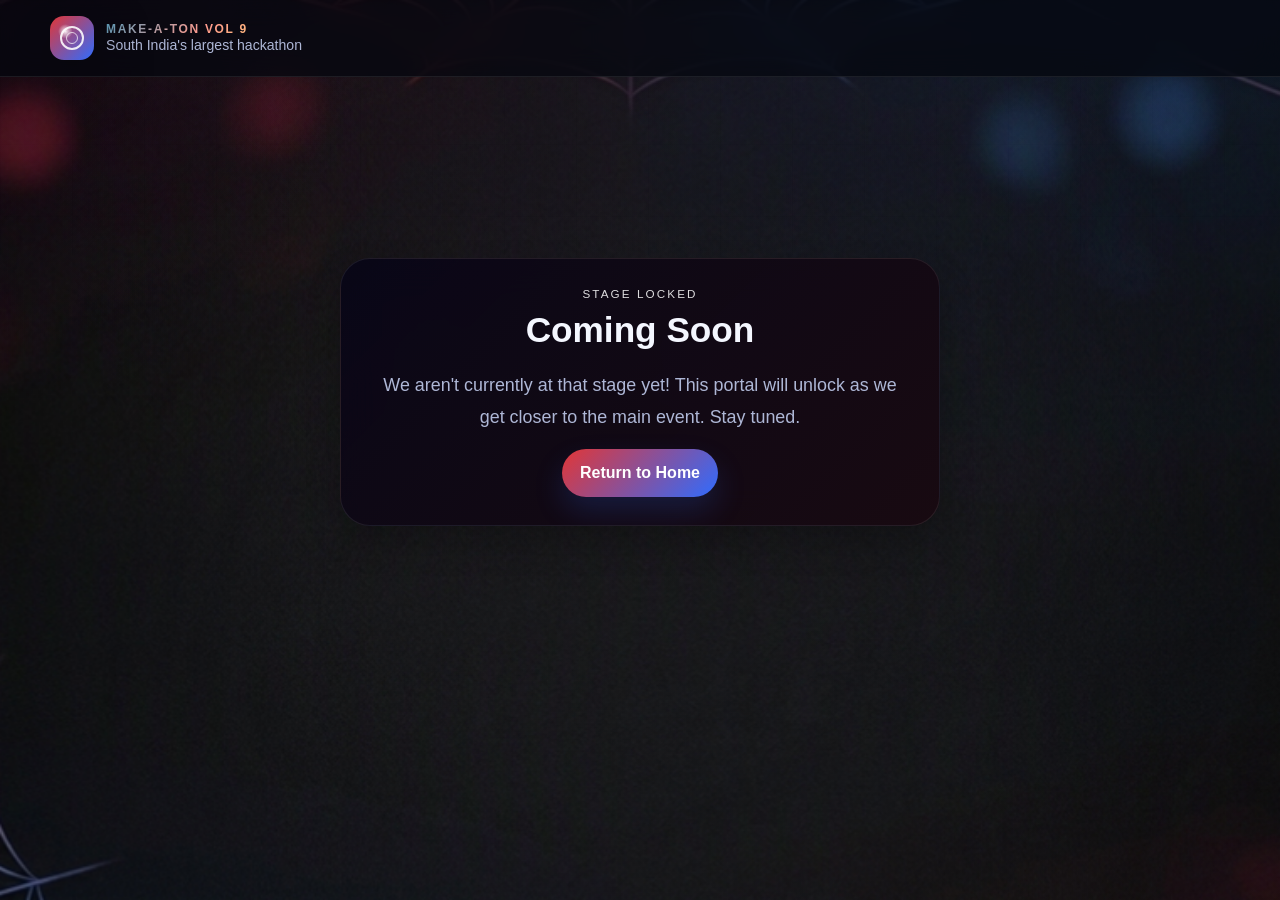
==== last-edition.html @ f96b0bd4 "first commit" ====
<!DOCTYPE html>
<html lang="en">
<head>
    <meta charset="UTF-8">
    <meta name="viewport" content="width=device-width, initial-scale=1.0">
    <title>Coming Soon | Make-A-Ton Vol 9</title>
    <link rel="stylesheet" href="assets/styles.css">
    <link rel="stylesheet" href="assets/hero.css">
    <link rel="stylesheet" href="assets/sections.css">
</head>
<body>
    <div class="page-shell">
        <div class="ambient-orb orb-red" aria-hidden="true"></div>
        <div class="ambient-orb orb-blue" aria-hidden="true"></div>

        <header class="site-header">
            <div class="container header-inner">
                <a class="brand" href="index.html#home">
                    <div class="brand-mark" aria-hidden="true"></div>
                    <div class="brand-copy">
                        <strong>MAKE-A-TON Vol 9</strong>
                        <span>South India's largest hackathon</span>
                    </div>
                </a>
            </div>
        </header>

        <main class="container coming-soon-page">
    <div class="section-card coming-soon-card">
        <div class="section-kicker">Stage Locked</div>
        <h2 class="coming-soon-title">Coming Soon</h2>
        <p class="lead coming-soon-copy">
            We aren't currently at that stage yet! This portal will unlock as we get closer to the main event. Stay tuned.
        </p>
        <a class="btn btn-primary" href="index.html">Return to Home</a>
    </div>
</main>
    </div>
</body>
</html>
---- assets/styles.css ----
:root {
            --bg: #070b14;
            --bg-soft: #0d1426;
            --panel: rgba(11, 18, 34, 0.82);
            --panel-strong: rgba(16, 25, 47, 0.94);
            --text: #f4f7ff;
            --muted: #aeb7d6;
            --red: #e23636;
            --blue: #2f6cff;
            --line: rgba(255, 255, 255, 0.1);
            --shadow: 0 20px 60px rgba(0, 0, 0, 0.35);
            --radius-xl: 30px;
            --radius-lg: 22px;
            --radius-md: 16px;
            --content-width: 1180px;
        }

        * {
            box-sizing: border-box;
        }

        html {
            scroll-behavior: smooth;
        }

        body {
        margin: 0;
        color: var(--text);
        background:
         radial-gradient(circle at top left, rgba(14, 8, 46, 0.22), transparent 26%),
         radial-gradient(circle at top right, rgba(26, 31, 42, 0.2), transparent 80%),
         radial-gradient(circle at 50% 0%, rgba(53, 17, 17, 0.08), transparent 72%),
         url("gen2.png") center/cover no-repeat fixed #070b14; 
        font-family: "Segoe UI", Tahoma, Geneva, Verdana, sans-serif;
        overflow-x: hidden;
        }

        body::before {
        content: "";
        position: fixed;
        inset: 0;
        pointer-events: none;
        background-image:
        linear-gradient(rgba(10, 1, 1, 0.04) 1px, transparent 1px),
        linear-gradient(90deg, rgba(9, 1, 1, 0.04) 1px, transparent 1px);
        background-size: 72px 72px;
        -webkit-mask-image: linear-gradient(180deg, rgba(0, 0, 0, 0.4), transparent 75%);
        mask-image: linear-gradient(180deg, rgba(0, 0, 0, 0.4), transparent 75%);
        opacity: 0.45;
        }

        a {
            color: inherit;
        }

        .muted-text {
            color: var(--muted);
        }

        .page-shell {
            position: relative;
            min-height: 100vh;
        }

        .hero-title {
            font-size: clamp(2.8rem, 6.2vw, 4.8rem);
            font-weight: 900;
            letter-spacing: 0.04em;
            color: #ffffff;
            display: inline-flex;
            align-items: center;
            justify-content: flex-start;
            flex-wrap: nowrap;
            white-space: nowrap;
            text-shadow: 0 0 16px rgba(226, 54, 54, 0.16);
            line-height: 0.95;
        }

        .title-spider-logo {
            height: 0.9em;
            width: auto;
            margin: 0 0.08em;
            filter: drop-shadow(0 0 10px rgba(226, 54, 54, 0.35));
            flex-shrink: 0;
        }

        .relative-box {
            position: relative;
            overflow: visible;
        }

        .character-cutout {
            position: absolute;
            top: -68px;
            right: 16px;
            width: 160px;
            height: auto;
            pointer-events: none;
            z-index: 3;
            filter: drop-shadow(0 10px 24px rgba(0, 0, 0, 0.75));
        }

        .web-divider {
            width: 100%;
            display: flex;
            justify-content: center;
            margin: -10px 0 28px;
            pointer-events: none;
        }

        .web-divider img {
            width: min(100%, 800px);
            opacity: 0.5;
        }

        .container {
            width: min(calc(100% - 32px), var(--content-width));
            margin: 0 auto;
            position: relative;
            z-index: 1;
        }

        .site-header {
            position: sticky;
            top: 0;
            z-index: 20;
            border-bottom: 1px solid rgba(255, 255, 255, 0.08);
            background: rgba(5, 8, 16, 0.74);
            -webkit-backdrop-filter: blur(14px);
            backdrop-filter: blur(14px);
        }

        .header-inner {
            display: flex;
            align-items: center;
            justify-content: space-between;
            gap: 16px;
            padding: 16px 0;
        }

        .brand {
            display: flex;
            align-items: center;
            gap: 12px;
            text-decoration: none;
        }

        .brand-mark {
            width: 44px;
            height: 44px;
            border-radius: 14px;
            background:
                radial-gradient(circle at 35% 35%, rgba(255, 255, 255, 0.9), rgba(255, 255, 255, 0) 18%),
                linear-gradient(135deg, var(--red), var(--blue));
            position: relative;
            box-shadow: var(--shadow);
        }

        .brand-mark::before,
        .brand-mark::after {
            content: "";
            position: absolute;
            inset: 10px;
            border-radius: 999px;
            border: 2px solid rgba(255, 255, 255, 0.88);
        }

        .brand-mark::after {
            inset: 16px;
            border-width: 1px;
            opacity: 0.8;
        }

        .brand-copy strong {
            display: block;
            letter-spacing: 0.14em;
            text-transform: uppercase;
            font-size: 0.75rem;
            font-weight: 700;
            background: linear-gradient(135deg, #5b9bb9, #ff9a8d, #ffd56b);
            -webkit-background-clip: text;
            background-clip: text;
            color: transparent;
        }

        .brand-copy span {
            color: var(--muted);
            font-size: 0.88rem;
        }

        .title {
            margin: 18px 0 14px;
            font-size: clamp(3rem, 7vw, 6.25rem);
            line-height: 0.95;
            text-transform: uppercase;
            letter-spacing: 0.06em;
            color: transparent;
            background: linear-gradient(135deg, #6fd2ff, #ffd97d, #ff6978);
            -webkit-background-clip: text;
            background-clip: text;
            text-shadow: 0 18px 40px rgba(0, 0, 0, 0.24);
        }

        

        .nav-links {
            display: flex;
            flex-wrap: wrap;
            justify-content: flex-end;
            gap: 10px;
        }

        .nav-links a {
            text-decoration: none;
            color: var(--muted);
            padding: 10px 14px;
            border-radius: 999px;
            border: 1px solid transparent;
            transition: 180ms ease;
            font-size: 0.94rem;
        }

        .nav-links a:hover,
        .nav-links a:focus-visible {
            color: var(--text);
            border-color: rgba(255, 255, 255, 0.14);
            background: rgba(255, 255, 255, 0.05);
            outline: none;
        }

        .hero::before,
        .section-card::before {
            content: "";
            position: absolute;
            inset: -8%;
            background-repeat: no-repeat;
            background-position: center;
            background-size: cover;
            opacity: 0.06;
            pointer-events: none;
            z-index: 0;
            filter: saturate(0.8) contrast(1.04);
        }

        .hero > *,
        .section-card > * {
            position: relative;
            z-index: 1;
        }

        .title {
            margin: 18px 0 14px;
            font-size: clamp(3rem, 7vw, 6.25rem);
            line-height: 0.95;
            text-transform: uppercase;
            letter-spacing: 0.06em;
        }

        .title .spider-a {
            display: inline-grid;
            place-items: center;
            width: 0.92em;
            height: 0.92em;
            margin: 0 0.02em;
            border-radius: 999px;
            background: linear-gradient(135deg, var(--red), var(--blue));
            box-shadow: 0 0 0 0.08em rgba(255, 255, 255, 0.14) inset;
            position: relative;
            vertical-align: middle;
        }

        .title .spider-a::before,
        .title .spider-a::after {
            content: "";
            position: absolute;
            left: 50%;
            top: 50%;
            width: 56%;
            height: 1.5px;
            background: rgba(255, 255, 255, 0.9);
            transform: translate(-50%, -50%) rotate(18deg);
            transform-origin: center;
        }

        .title .spider-a::after {
            transform: translate(-50%, -50%) rotate(-18deg);
        }


        .sr-only {
            position: absolute;
            width: 1px;
            height: 1px;
            padding: 0;
            margin: -1px;
            overflow: hidden;
            clip: rect(0, 0, 0, 0);
            white-space: nowrap;
            border: 0;
        }

    


.event-chip {
    display: flex;
    flex-direction: column; 
    align-items: flex-start; /* Aligns them to the left */
    width: 100%;
    gap: 16px;
    padding: 0 4px;
    background: transparent;
    border: none;
}

.event-chip strong {
    font-size: 1.35rem; 
    display: block;
    margin-bottom: 6px;
    color: #ffffff;
    white-space: nowrap; 
}

.event-chip .muted-text {
    font-size: 0.95rem;
    line-height: 1.6;
    color: var(--muted);
    display: block;
}
    
        .btn {
            display: inline-flex;
            align-items: center;
            justify-content: center;
            gap: 10px;
            min-height: 48px;
            padding: 0 18px;
            border-radius: 999px;
            text-decoration: none;
            font-weight: 700;
            transition: transform 180ms ease, box-shadow 180ms ease, background 180ms ease;
            will-change: transform;
        }

        .btn:hover,
        .btn:focus-visible {
            transform: translateY(-2px);
            outline: none;
        }

        .btn-primary {
            color: #fff;
            background: linear-gradient(135deg, var(--red), var(--blue));
            box-shadow: 0 14px 30px rgba(47, 108, 255, 0.18);
        }

        .btn-secondary {
            color: var(--text);
            background: rgba(255, 255, 255, 0.05);
            border: 1px solid rgba(255, 255, 255, 0.1);
        }

        .logo-tile {
            min-width: 140px;
            display: grid;
            place-items: center;
            text-align: center;
            aspect-ratio: 1.35;
            border-radius: 18px;
            background:
                radial-gradient(circle at top, rgba(47, 108, 255, 0.16), transparent 45%),
                rgba(255, 255, 255, 0.05);
            border: 1px solid rgba(255, 255, 255, 0.08);
            color: #fff;
            font-weight: 700;
            letter-spacing: 0.06em;
        }

        .logo-tile small {
            color: var(--muted);
            font-weight: 500;
            letter-spacing: normal;
            margin-top: 6px;
            display: block;
        }

        .page-links {
            display: grid;
            grid-template-columns: repeat(2, minmax(0, 1fr));
            gap: 14px;
        }

        .section:nth-of-type(odd) .section-card {
            background: linear-gradient(180deg, rgba(13, 20, 38, 0.9), rgba(8, 12, 20, 0.88));
        }

        .mobile-only {
            display: none;
        }

        .decor-grid {
            display: grid;
            gap: 14px;
        }

        .poster {
            border-radius: 24px;
            padding: 18px;
            background:
                linear-gradient(135deg, rgba(169, 52, 52, 0.16), rgba(47, 108, 255, 0.14)),
                rgba(255, 255, 255, 0.04);
            border: 1px solid rgba(255, 255, 255, 0.08);
            position: relative;
            overflow: hidden;
        }

        .poster::after {
            content: "";
            position: absolute;
            inset: auto -10% -35% auto;
            width: 240px;
            height: 240px;
            border-radius: 999px;
            background: radial-gradient(circle, rgba(255, 255, 255, 0.18), transparent 62%);
            filter: blur(6px);
        }

        .poster-top {
            display: flex;
            align-items: center;
            justify-content: space-between;
            gap: 16px;
        }

        .mini-badge {
            font-size: 0.75rem;
            letter-spacing: 0.16em;
            text-transform: uppercase;
            color: var(--muted);
        }

        footer {
            padding: 18px 0 34px;
            color: var(--muted);
            text-align: center;
            font-size: 0.95rem;
        }


.coming-soon-page {
    display: grid;
    place-items: center;
    min-height: 70vh;
    text-align: center;
}

.coming-soon-card {
    max-width: 600px;
    width: 100%;
    padding: 40px;
}

.coming-soon-title {
    margin: 10px 0 20px;
    font-size: 2.2rem;
}

.coming-soon-copy {
    margin-bottom: 30px;
}




.idea-form-label {
    display: block;
    margin-bottom: 8px;
    font-weight: 600;
    font-size: 0.9rem;
}

.idea-form-textarea {
    width: 100%;
    border: 1px solid rgba(255, 255, 255, 0.12);
    background: rgba(0, 0, 0, 0.4);
    color: var(--text);
    padding: 12px 14px;
    border-radius: 12px;
    font: inherit;
    min-height: 140px;
    resize: vertical;
}

.idea-form-submit {
    width: 100%;
    cursor: pointer;
    border: none;
}

.idea-success-message {
    display: none;
    text-align: center;
    padding: 40px 0;
}

.idea-success-icon {
    font-size: 3rem;
    color: #4ade80;
    margin-bottom: 16px;
}

.idea-success-title {
    font-size: 1.8rem;
    margin-bottom: 10px;
}

.idea-success-copy {
    margin: 0 auto 20px;
    max-width: 45ch;
}

.submit-idea-page {
    padding: 40px 0 80px;
}

.submit-idea-card {
    max-width: 800px;
    margin: 0 auto;
}

.submit-idea-head {
    margin-bottom: 30px;
}

.submit-idea-form {
    display: grid;
    gap: 20px;
}

.submit-idea-grid {
    display: grid;
    grid-template-columns: 1fr 1fr;
    gap: 16px;
}

.submit-idea-label {
    display: block;
    margin-bottom: 8px;
    font-weight: 600;
    font-size: 0.9rem;
}

.submit-idea-input {
    width: 100%;
    border: 1px solid rgba(255, 255, 255, 0.12);
    background: rgba(0, 0, 0, 0.4);
    color: var(--text);
    padding: 12px 14px;
    border-radius: 12px;
    font: inherit;
}

.submit-idea-label {
    display: block;
    margin-bottom: 8px;
    font-weight: 600;
    font-size: 0.9rem;
}

.submit-idea-input {
    width: 100%;
    border: 1px solid rgba(255, 255, 255, 0.12);
    background: rgba(0, 0, 0, 0.4);
    color: var(--text);
    padding: 12px 14px;
    border-radius: 12px;
    font: inherit;
}

.submit-idea-select {
    background: rgba(14, 11, 39, 0.92);
}


.contact-form-fields {
    display: grid;
    gap: 12px;
}

.contact-form-submit {
    cursor: pointer;
    border: none;
}

.contact-success-message {
    display: none;
    text-align: center;
    padding: 30px 0;
}

.contact-success-icon {
    font-size: 2.5rem;
    color: #4ade80;
    margin-bottom: 12px;
}

.contact-success-title {
    font-size: 1.5rem;
    margin-bottom: 8px;
}

.contact-success-copy {
    margin: 0;
}
.brand-logo {
    width: 44px;
    height: 44px;
    object-fit: contain;
    border-radius: 14px;
}




.hero-chip-logo {
    width: 60px;
    height: 60px;
    object-fit: contain;
    border-radius: 50%;
}
---- assets/hero.css ----
.hero {
            padding: 78px 0 42px;
            position: relative;
            overflow: hidden;
            isolation: isolate;
        }

.hero-title-image {
            display: block;
            width: min(100%, 520px);
            margin: 1rem 0 1.25rem;
            filter: drop-shadow(0 18px 40px rgba(0, 0, 0, 0.32));
            border-radius: 24px;
            object-fit: contain;
        }

.hero-title-image {
            display: block;
            width: min(100%, 460px);
            margin: 1rem 0 1.25rem;
            filter: drop-shadow(0 20px 45px rgba(0, 0, 0, 0.28));
            border-radius: 24px;
            object-fit: contain;
        }

.hero-copy {
            padding: 28px 0;
        }

.eyebrow {
            display: inline-flex;
            align-items: center;
            gap: 10px;
            color: #fff;
            letter-spacing: 0.16em;
            text-transform: uppercase;
            font-size: 0.75rem;
            padding: 10px 14px;
            border-radius: 999px;
            border: 1px solid rgba(255, 255, 255, 0.12);
            background: rgba(255, 255, 255, 0.04);
        }

.eyebrow::before {
            content: "";
            width: 10px;
            height: 10px;
            border-radius: 999px;
            background: linear-gradient(135deg, var(--red), var(--blue));
            box-shadow: 0 0 18px rgba(226, 54, 54, 0.55);
        }

.hero-card,
.sponsor-rail {
            display: grid;
            grid-template-columns: repeat(6, minmax(140px, 1fr));
            gap: 14px;
            overflow-x: auto;
            padding-bottom: 6px;
        }

.sponsor-rail::-webkit-scrollbar {
            height: 8px;
        }

.sponsor-rail::-webkit-scrollbar-thumb {
            background: rgba(255, 255, 255, 0.16);
            border-radius: 999px;
        }

.hero-card {
    position: relative;
    padding: 22px;
    border-radius: var(--radius-xl);
    background: linear-gradient(135deg, rgba(14, 11, 39, 0.92), rgba(25, 9, 16, 0.88));
    border: 1px solid rgba(41, 5, 5, 0.08);
    box-shadow: 0 18px 40px rgba(0, 0, 0, 0.22);
    overflow: hidden;
    margin-top: -40px; 
}

.hero-card-inner {
    position: relative;
    display: flex;
    flex-direction: column;
    gap: 24px; 
    width: 100%;
}

.hero-grid {
            display: grid;
            grid-template-columns: minmax(40px, .6fr) minmax(300px, 0.30fr);
            gap:55px;
            align-items: center;
        }

.hero-meta {
            display: flex;
            flex-wrap: wrap;
            gap: 12px;
            margin: 24px 0 0;
        }

.meta-pill {
            display: inline-flex;
            align-items: center;
            gap: 10px;
            padding: 12px 14px;
            border-radius: 999px;
            background: rgba(255, 255, 255, 0.05);
            border: 1px solid rgba(255, 255, 255, 0.08);
            color: var(--text);
        }

.meta-pill span {
            color: var(--muted);
        }

.lead {
            max-width: 62ch;
            color: var(--muted);
            font-size: clamp(1rem, 1.9vw, 1.12rem);
            line-height: 1.75;
            margin: 0 0 16px;
        }

.event-grid {
    display: grid;
    grid-template-columns: repeat(2, 1fr); /* Forces exactly two equal-width columns */
    gap: 14px;
    width: 100%;
}

.stat {
    padding: 20px 16px;
    border-radius: var(--radius-lg);
    background: rgba(255, 255, 255, 0.04);
    border: 1px solid rgba(255, 255, 255, 0.08);
    display: flex;
    flex-direction: column;
    justify-content: center;
    width: 100%; /* Stretches the stat boxes to fill the grid columns evenly */
}

.stat .value {
    display: block;
    font-size: clamp(1.4rem, 2.5vw, 1.8rem);
    font-weight: 800;
    margin-bottom: 4px;
}

.stat .label {
    color: var(--muted);
    line-height: 1.4;
    font-size: 0.9rem;
}

.cta-row {
            display: flex;
            flex-wrap: wrap;
            gap: 12px;
            margin-top: 24px;
        }

.scribble {
    width: 60px;
    height: 60px;
    border-radius: 999px;
    background: 
        radial-gradient(circle at 48% 40%, rgba(255, 255, 255, 0.92), rgba(255, 255, 255, 0) 18%),
        linear-gradient(135deg, var(--red), var(--blue));
    position: relative;
    flex: 0 0 auto;
    box-shadow: 0 8px 20px rgba(226, 54, 54, 0.25); 
}

.scribble::before,
.scribble::after {
    content: "";
    position: absolute;
    inset: 10px; 
    border: 2px solid rgba(255, 255, 255, 0.9);
    border-radius: 999px;
}

.scribble::after {
    inset: 18px;
    opacity: 0.65;
}
---- assets/sections.css ----
.section {
    padding: 26px 0;
}

section {
    position: relative;
    overflow: hidden;
}

section .section-card,
section .hero-grid,
section .hero-copy,
section .hero-card {
    position: relative;
    z-index: 1;
}

section.is-visible .ghost-overlay {
    opacity: 0.24;
    transform: translateY(0);
}


.section-card {
    padding: 28px;
    border-radius: var(--radius-xl);
    background: linear-gradient(135deg, rgba(8, 6, 23, 0.92), rgba(25, 9, 16, 0.88));
    border: 1px solid rgba(255, 255, 255, 0.08); 
    box-shadow: 0 16px 34px rgba(0, 0, 0, 0.22);
    overflow: hidden;
    -webkit-backdrop-filter: blur(18px);
    backdrop-filter: blur(18px);
}


.section-card::before {
    content: ""; 
    position: absolute;
    inset: 0;
    background-repeat: no-repeat;
    background-position: center;
    background-size: cover;
    opacity: 0.1; /* Set to 10% */
    pointer-events: none;
    z-index: 0;
    mix-blend-mode: screen; 
}


.section-card--intro::before { background-image: url("touch.png"); }
.section-card--prizes::before { background-image: url("thespider.png"); }
.section-card--partners::before { background-image: url("crawling.png"); }
.section-card--hardware::before { background-image: url("green.png"); }
.section-card--why::before { background-image: url("keeplooking.png"); }
.section-card--faq::before, .section-card--contact::before { background-image: none; }


.section-head {
    display: flex;
    flex-wrap: wrap;
    align-items: end;
    justify-content: space-between;
    gap: 12px;
    margin-bottom: 22px;
}

.section-head h2 {
    margin: 0;
    font-size: clamp(1.55rem, 3vw, 2.2rem);
    font-weight: 800;
    letter-spacing: -0.02em;
}

.section-head p {
    margin: 0;
    color: var(--muted);
    max-width: 62ch;
    line-height: 1.7;
}

.section-kicker {
    color: #fff;
    letter-spacing: 0.18em;
    text-transform: uppercase;
    font-size: 0.73rem;
    margin-bottom: 10px;
    opacity: 0.86;
}


.cards-grid {
    display: grid;
    grid-template-columns: repeat(12, minmax(0, 1fr));
    gap: 16px;
}

.info-card,
.sponsor-card,
.hardware-card,
.reason-card {
    border-radius: var(--radius-lg);
    /* Slightly darker version of the Navy-to-Maroon gradient */
    background: linear-gradient(135deg, rgba(10, 8, 28, 0.7), rgba(18, 6, 12, 0.8));
    border: 1px solid rgba(255, 255, 255, 0.08);
    padding: 18px;
    min-height: 100%;
}

.info-card h3,
.sponsor-card h3,
.hardware-card h3,
.reason-card h3 {
    margin: 0 0 10px;
    font-size: 1.08rem;
}

.info-card p,
.sponsor-card p,
.hardware-card p,
.reason-card p,
.reason-card li {
    margin: 0;
    color: var(--muted);
    line-height: 1.7;
}

.info-card { grid-column: span 4; }
.sponsor-card { grid-column: span 3; }
.hardware-card { grid-column: span 4; }
.reason-card { grid-column: span 6; }

.partner-grid {
    display: grid;
    grid-template-columns: repeat(4, minmax(0, 1fr));
    gap: 14px;
}

.bullet-list {
    display: grid;
    gap: 14px;
    padding: 0;
    margin: 0;
    list-style: none;
}

.bullet-list li {
    display: flex;
    gap: 12px;
    align-items: flex-start;
    padding: 15px 16px;
    border-radius: 18px;
    background: rgba(0, 0, 0, 0.2);
    border: 1px solid rgba(255, 255, 255, 0.07);
}

.bullet-list li::before {
    content: "";
    width: 12px;
    height: 12px;
    margin-top: 7px;
    border-radius: 999px;
    background: linear-gradient(135deg, var(--red), var(--blue));
    flex: 0 0 auto;
    box-shadow: 0 0 14px rgba(47, 108, 255, 0.25);
}

.contact-grid {
    display: grid;
    grid-template-columns: 1.1fr 0.9fr;
    gap: 16px;
}

.contact-card,
.page-link-card {
    padding: 20px;
    border-radius: var(--radius-lg);
    background: linear-gradient(135deg, rgba(14, 11, 39, 0.92), rgba(25, 9, 16, 0.88));
    border: 1px solid rgba(255, 255, 255, 0.08);
}

.contact-card form {
    display: grid;
    gap: 12px;
    margin-top: 14px;
}

.contact-card input,
.contact-card textarea {
    width: 100%;
    border: 1px solid rgba(255, 255, 255, 0.12);
    background: rgba(0, 0, 0, 0.4);
    color: var(--text);
    padding: 12px 14px;
    border-radius: 12px;
    font: inherit;
}

.contact-card textarea {
    min-height: 110px;
    resize: vertical;
}

/* FAQ & MISC */
.faq-list {
    display: grid;
    gap: 12px;
}

.faq-list details {
    border: 1px solid rgba(255, 255, 255, 0.08);
    background: rgba(0, 0, 0, 0.2);
    border-radius: 16px;
    padding: 16px 20px;
    transition: background 200ms ease;
}

.faq-list details[open] {
    background: rgba(255, 255, 255, 0.04); 
}

.faq-list summary {
    cursor: pointer;
    font-weight: 700;
    color: #fff;
    list-style: none;
    display: flex;
    align-items: center;
    justify-content: space-between; 
}

.faq-list summary::-webkit-details-marker {
    display: none;
}


.faq-list summary::after {
    content: "+";
    font-size: 1.4rem;
    font-weight: 400;
    color: var(--muted);
    transition: transform 200ms ease, color 200ms ease;
}


.faq-list details[open] summary::after {
    content: "−";
    color: #fff;
    transform: rotate(180deg);
}

.faq-list p {
    margin: 12px 0 0;
    color: var(--muted);
    line-height: 1.7;
}
.page-link-card h3 {
    margin-top: 0;
}

.page-link-card p {
    color: var(--muted);
    line-height: 1.65;
}

.image-panel {
    margin: 34px 0;
    border-radius: 30px;
    overflow: hidden;
    box-shadow: var(--shadow);
    border: 1px solid rgba(255, 255, 255, 0.08);
    background: rgba(0, 0, 0, 0.12);
}

.image-panel img {
    display: block;
    width: 100%;
    height: auto;
    object-fit: cover;
    min-height: 260px;
}

.image-panel figcaption {
    margin: 0;
    padding: 16px 18px;
    color: var(--muted);
    font-size: 0.95rem;
    background: rgba(15, 9, 27, 0.92);
}
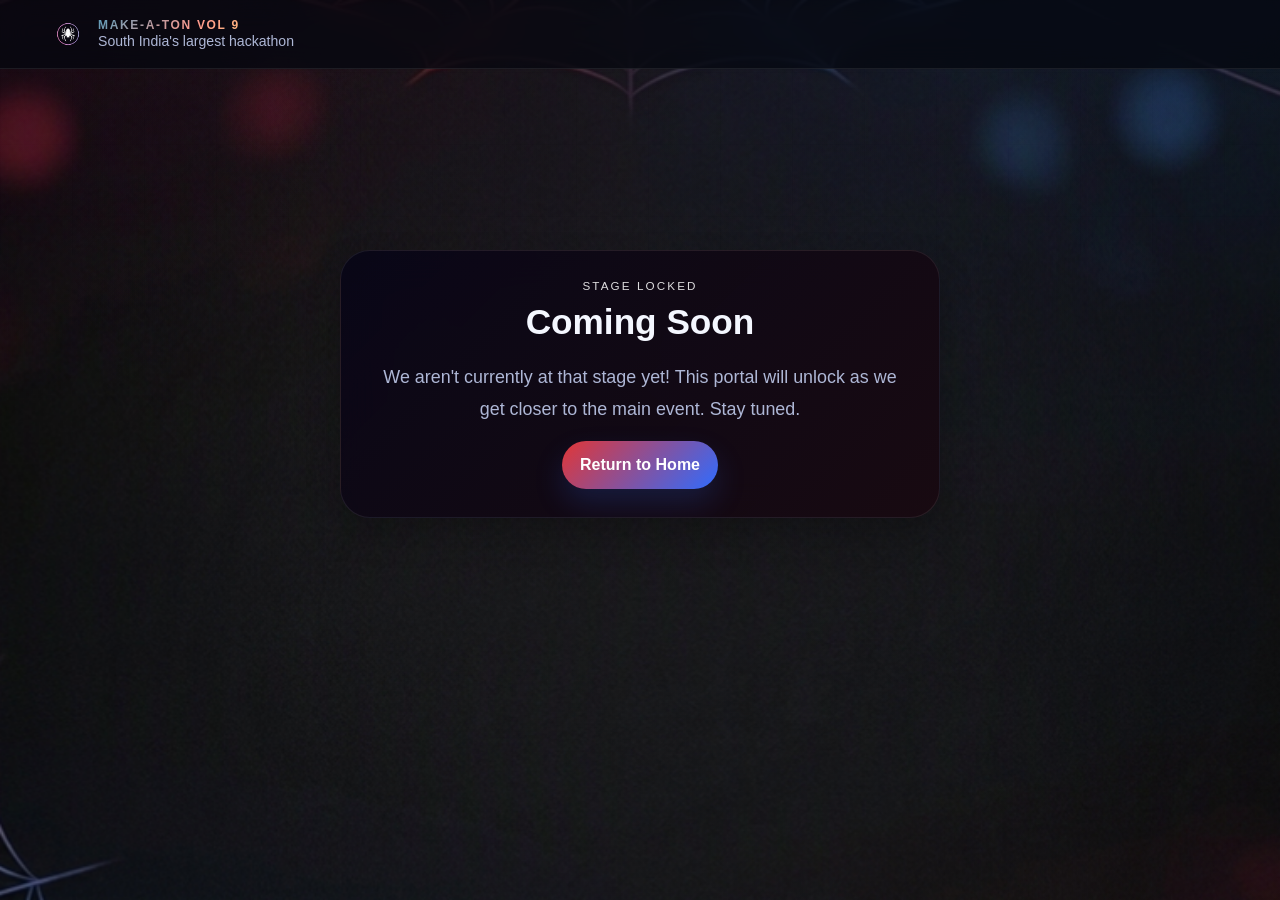
==== commit b10be870: "many" ====
--- a/last-edition.html
+++ b/last-edition.html
@@ -14,16 +14,17 @@
         <div class="ambient-orb orb-blue" aria-hidden="true"></div>
 
         <header class="site-header">
-            <div class="container header-inner">
-                <a class="brand" href="index.html#home">
-                    <div class="brand-mark" aria-hidden="true"></div>
-                    <div class="brand-copy">
-                        <strong>MAKE-A-TON Vol 9</strong>
-                        <span>South India's largest hackathon</span>
-                    </div>
-                </a>
+    <div class="container header-inner">
+        <a class="brand" href="index.html#home">
+            <img src="assets/logo3.png" alt="Make-A-Ton Logo" class="brand-logo">
+            
+            <div class="brand-copy">
+                <strong>MAKE-A-TON Vol 9</strong>
+                <span>South India's largest hackathon</span>
             </div>
-        </header>
+        </a>
+    </div>
+</header>
 
         <main class="container coming-soon-page">
     <div class="section-card coming-soon-card">
--- a/assets/styles.css
+++ b/assets/styles.css
@@ -627,4 +627,44 @@
     height: 60px;
     object-fit: contain;
     border-radius: 50%;
+}
+
+
+
+
+.hero-title {
+    font-family: 'Orbitron', cursive;
+    font-size: 4rem; 
+    text-transform: uppercase;
+    display: flex;
+    align-items: center;
+    gap: 4px;
+}
+.title-spider-logo {
+    height: 1em; 
+    width: auto;
+}
+
+
+
+.event-chip strong {
+    font-family: 'Orbitron', sans-serif; 
+    font-size: 1.3rem; /*size*/
+    letter-spacing: 1px; /*optional spacing */
+}
+.hero-card-logo {
+    width: 100px; /* to make the spider logo bigger or smaller */
+    height: 100px; /* Keep this the same as the width to maintain a perfect square/circle */
+    object-fit: contain; /* Prevents the image from stretching weirdly */
+    margin-bottom: 12px; /* a little breathing room between the logo and the text */
+}
+
+
+
+
+
+.brand-logo {
+    width: 36px; /* A standard size for nav bar logos, adjust as needed */
+    height: 36px;
+    object-fit: contain;
 }
--- a/assets/hero.css
+++ b/assets/hero.css
@@ -89,8 +89,8 @@
 
 .hero-grid {
             display: grid;
-            grid-template-columns: minmax(40px, .6fr) minmax(300px, 0.30fr);
-            gap:55px;
+            grid-template-columns: minmax(40px, .65fr) minmax(300px, 0.30fr);
+            gap: 55px;
             align-items: center;
         }
 
